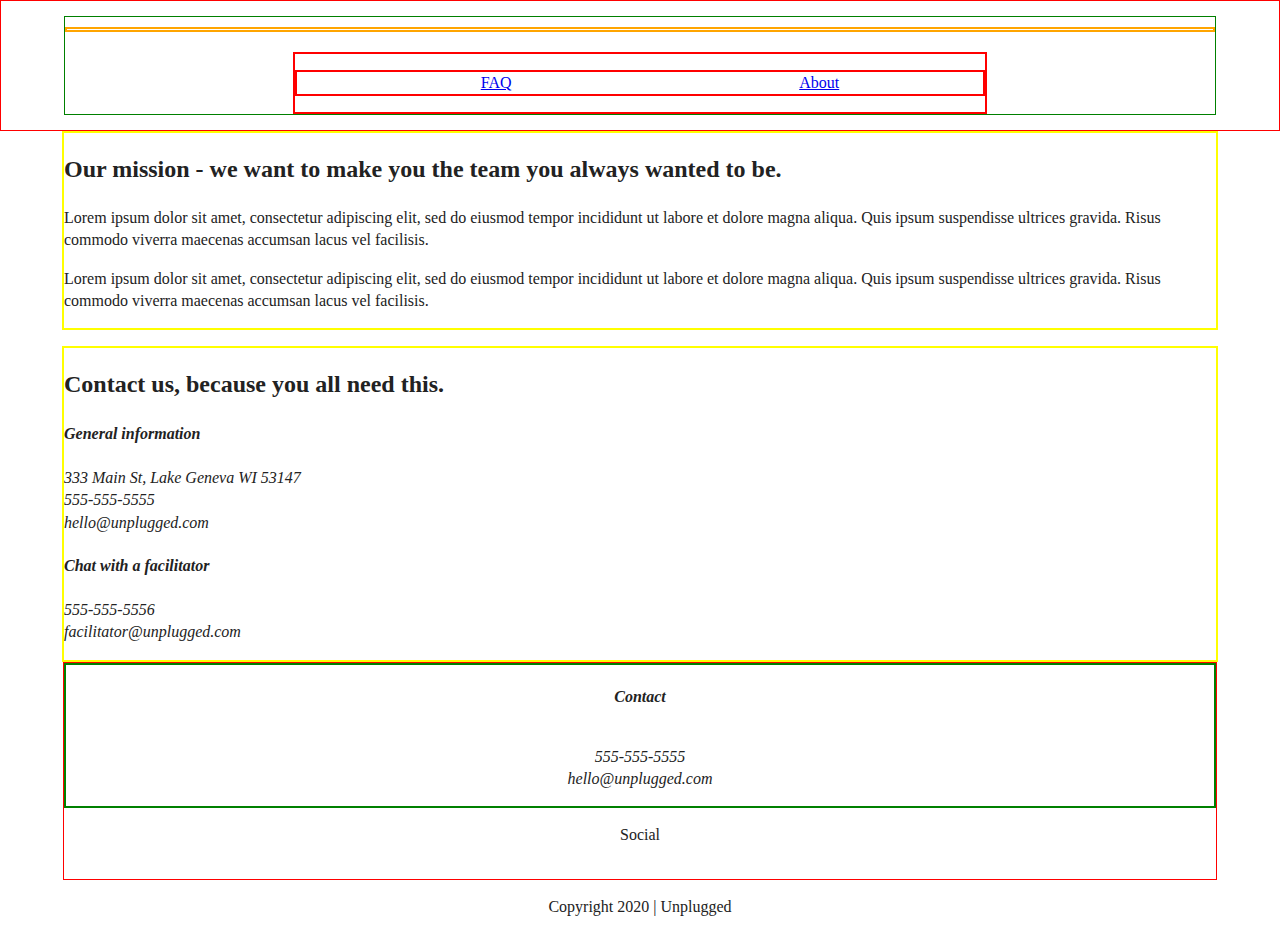
==== about/index.html @ 429433a6 "Changed CSS to reflect my way of working" ====
<!doctype html>
<html class="no-js" lang="">

<head>
  <meta charset="utf-8">
  <title> About Unplugged</title>
  <meta name="description" content="">
  <meta name="viewport" content="width=device-width, initial-scale=1">

  <meta property="og:title" content="">
  <meta property="og:type" content="">
  <meta property="og:url" content="">
  <meta property="og:image" content="">

  <link rel="manifest" href="../site.webmanifest">
  <link rel="apple-touch-icon" href="../icon.png">
  <!-- Place favicon.ico in the root directory -->

  <link rel="stylesheet" href="../css/normalize.css">
  <link rel="stylesheet" href="../css/main.css">

  <meta name="theme-color" content="#fafafa">
</head>

<body>

  <!-- Add your site or application content here -->
 
  <header>
    <div class="content-wrapper">
      <a href="#" src="" alt="unplugged logo"></a>
      <div class="header-divider">

      </div>
      <nav>
        <ul>
          <li><a href="../faq/index.html" target="_blank">FAQ</a></li>
          <li><a href="#" target="_blank">About</a></li>
        </ul>
      </nav>
    </div>
  </header>

  <main>

    <section class="mission">
      <div class="content-wrapper">
        <h2> Our mission - we want to make you the team you always wanted to be.</h2>
        <div class="mission-content">
          <p>Lorem ipsum dolor sit amet, consectetur adipiscing elit, sed do eiusmod tempor incididunt ut labore et
            dolore magna aliqua. Quis ipsum suspendisse ultrices gravida. Risus commodo viverra maecenas accumsan lacus
            vel facilisis.</p>
          <p>Lorem ipsum dolor sit amet, consectetur adipiscing elit, sed do eiusmod tempor incididunt ut labore et
            dolore magna aliqua. Quis ipsum suspendisse ultrices gravida. Risus commodo viverra maecenas accumsan lacus
            vel facilisis. </p>
        </div>
      </div> 
    </section>


    <section class="map">
      <figure>

      </figure>
    </section>


    <section class="contact-section">
      <div class="content-wrapper">
        <h2 >Contact us, because you all need this.</h2>
        <address class="contact-content">
          <div>
            <h4>General information</h4>
            <p> 333 Main St, Lake Geneva WI 53147<br>
              555-555-5555<br>
              hello@unplugged.com
            </p>
          </div>
          <div>
            <h4>Chat with a facilitator</h4>
            <p>555-555-5556<br>
            facilitator@unplugged.com</p>
          </div>
        </address>
      </div>
    </section>

  </main>

  <footer>
    <div class="content-wrapper">
      <div class="footer-content">
        <address class="contact">
          <h4> Contact </h4>
          <p> 555-555-5555<br> hello@unplugged.com</p>
        </address>
        
        <div class="social">
          <p> Social </p>
          <div class="social-icons">
            <p><a href="https://www.facebook.com" target="_blank"></a></p>
            <p><a href="https://www.twitter.com" target="_blank"></a></p>
            <p><a href="https://www.linkedin.com" target="_blank"></a></p>
          </div>
        </div>
      </div>
    </div>
    <div class="copyright">
      <p> Copyright 2020 | Unplugged</p>
    </div>
  </footer>
  
  <script src="../js/vendor/modernizr-3.11.2.min.js"></script>
  <script src="../js/plugins.js"></script>
  <script src="../js/main.js"></script>

  <!-- Google Analytics: change UA-XXXXX-Y to be your site's ID. -->
  <script>
    window.ga = function () { ga.q.push(arguments) }; ga.q = []; ga.l = +new Date;
    ga('create', 'UA-XXXXX-Y', 'auto'); ga('set', 'anonymizeIp', true); ga('set', 'transport', 'beacon'); ga('send', 'pageview')
  </script>
  <script src="https://www.google-analytics.com/analytics.js" async></script>
</body>

</html>
---- css/main.css ----
/*! HTML5 Boilerplate v8.0.0 | MIT License | https://html5boilerplate.com/ */

/* main.css 2.1.0 | MIT License | https://github.com/h5bp/main.css#readme */
/*
 * What follows is the result of much research on cross-browser styling.
 * Credit left inline and big thanks to Nicolas Gallagher, Jonathan Neal,
 * Kroc Camen, and the H5BP dev community and team.
 */

/* ==========================================================================
   Base styles: opinionated defaults
   ========================================================================== */

html {
  color: #222;
  font-size: 1em;
  line-height: 1.4;
}

/*
 * Remove text-shadow in selection highlight:
 * https://twitter.com/miketaylr/status/12228805301
 *
 * Vendor-prefixed and regular ::selection selectors cannot be combined:
 * https://stackoverflow.com/a/16982510/7133471
 *
 * Customize the background color to match your design.
 */

::-moz-selection {
  background: #b3d4fc;
  text-shadow: none;
}

::selection {
  background: #b3d4fc;
  text-shadow: none;
}

/*
 * A better looking default horizontal rule
 */

hr {
  display: block;
  height: 1px;
  border: 0;
  border-top: 1px solid #ccc;
  margin: 1em 0;
  padding: 0;
}

/*
 * Remove the gap between audio, canvas, iframes,
 * images, videos and the bottom of their containers:
 * https://github.com/h5bp/html5-boilerplate/issues/440
 */

audio,
canvas,
iframe,
img,
svg,
video {
  vertical-align: middle;
}

/*
 * Remove default fieldset styles.
 */

fieldset {
  border: 0;
  margin: 0;
  padding: 0;
}

/*
 * Allow only vertical resizing of textareas.
 */

textarea {
  resize: vertical;
}

/* ==========================================================================
   Author's custom styles
   ========================================================================== */
.content-wrapper{
  width: 90%;
  border: yellow solid 2px;
}

/** header **/
header {
  display: flex;
  justify-content: center;
  align-items: center;
  border: red solid 1px;
  flex-flow: row wrap;
  padding: 15px 0;
}

header .content-wrapper {
  display: flex;
  justify-content: center;
  align-items: center;
  flex-flow: row wrap;
  border: green solid 1px;
}

header nav{
  display: flex;
  justify-content: space-around;
  align-items: center;
  flex-flow: row wrap;
  width: 60%;
  border: red solid 2px;
}

header nav ul{
  display: flex;
  list-style: none;
  justify-content: space-around;
  border: red solid 2px;
  width: 100%;
}

.header-divider{
  width:100%;
  height: 1px;
  margin: 10px 0 20px 0;
  border: orange solid 2px;
}

/** hero area **/

.hero-area{
  display: flex;
  flex-flow:row wrap;
  justify-content: center;
}

/**aside**/

aside{
  display: flex;
  justify-content: center;
  flex-flow: row wrap;
}

/** Features **/

.features{
  display: flex;
  justify-content: center;
  flex-flow: row wrap;
}

.features .features-items{
  display: flex;
  justify-content: center;
  align-items: center;
  flex-flow: row wrap;
}

.features article{
  width: 63%;;
}

.reviews{
  display: flex;
  justify-content: center;
  flex-flow: row wrap;
}

.reviews h3{
  width: 53%;
  margin:20px 0;
  border: red solid 2px;
}

/*================ABOUT PAGE ================*/

/**** Mission style ****/

.mission{
  display: flex;
  align-items: center;
  justify-content: center;
  flex-flow: row wrap;
}

/**** Contact style*****/
.contact-section{
  display: flex;
  justify-content: center;
  align-items: center;
  flex-flow: row wrap;
}

/*================FAQ PAGE====================*/

.faq{
  display:flex;
  align-items: center;
  justify-content: center;
  flex-flow: row wrap;
}

.faq-content{
  display: flex;
  align-items: center;
  justify-content: flex-start;
  flex-flow: row wrap;
}

/***Footer Style****/

footer{
  display: flex;
  justify-content: center;
  align-items: center;
  flex-direction: column;
}

footer .content-wrapper{
 
  border: red solid 1px;
}

.footer-content .contact{
  border: green solid 2px;
  display:flex;
  justify-content: center;
  align-items: center;
  flex-flow: column wrap;
}

.contact p{
  text-align: center;
}

.footer-content .social{
  display: flex;
  justify-content: center;
  align-items: center;
  flex-flow: column wrap;
}


/* ==========================================================================
   Helper classes
   ========================================================================== */

/*
 * Hide visually and from screen readers
 */

.hidden,
[hidden] {
  display: none !important;
}

/*
 * Hide only visually, but have it available for screen readers:
 * https://snook.ca/archives/html_and_css/hiding-content-for-accessibility
 *
 * 1. For long content, line feeds are not interpreted as spaces and small width
 *    causes content to wrap 1 word per line:
 *    https://medium.com/@jessebeach/beware-smushed-off-screen-accessible-text-5952a4c2cbfe
 */

.sr-only {
  border: 0;
  clip: rect(0, 0, 0, 0);
  height: 1px;
  margin: -1px;
  overflow: hidden;
  padding: 0;
  position: absolute;
  white-space: nowrap;
  width: 1px;
  /* 1 */
}

/*
 * Extends the .sr-only class to allow the element
 * to be focusable when navigated to via the keyboard:
 * https://www.drupal.org/node/897638
 */

.sr-only.focusable:active,
.sr-only.focusable:focus {
  clip: auto;
  height: auto;
  margin: 0;
  overflow: visible;
  position: static;
  white-space: inherit;
  width: auto;
}

/*
 * Hide visually and from screen readers, but maintain layout
 */

.invisible {
  visibility: hidden;
}

/*
 * Clearfix: contain floats
 *
 * For modern browsers
 * 1. The space content is one way to avoid an Opera bug when the
 *    `contenteditable` attribute is included anywhere else in the document.
 *    Otherwise it causes space to appear at the top and bottom of elements
 *    that receive the `clearfix` class.
 * 2. The use of `table` rather than `block` is only necessary if using
 *    `:before` to contain the top-margins of child elements.
 */

.clearfix::before,
.clearfix::after {
  content: " ";
  display: table;
}

.clearfix::after {
  clear: both;
}

/* ==========================================================================
   EXAMPLE Media Queries for Responsive Design.
   These examples override the primary ('mobile first') styles.
   Modify as content requires.
   ========================================================================== */

@media only screen and (min-width: 768px) {
/* Tablet styles here */

}
@media only screen and (min-width: 1200px) {
/* Desktop styles here */

}

}











/* ==========================================================================
   Print styles.
   Inlined to avoid the additional HTTP request:
   https://www.phpied.com/delay-loading-your-print-css/
   ========================================================================== */

@media print {
  *,
  *::before,
  *::after {
    background: #fff !important;
    color: #000 !important;
    /* Black prints faster */
    box-shadow: none !important;
    text-shadow: none !important;
  }

  a,
  a:visited {
    text-decoration: underline;
  }

  a[href]::after {
    content: " (" attr(href) ")";
  }

  abbr[title]::after {
    content: " (" attr(title) ")";
  }

  /*
   * Don't show links that are fragment identifiers,
   * or use the `javascript:` pseudo protocol
   */
  a[href^="#"]::after,
  a[href^="javascript:"]::after {
    content: "";
  }

  pre {
    white-space: pre-wrap !important;
  }

  pre,
  blockquote {
    border: 1px solid #999;
    page-break-inside: avoid;
  }

  /*
   * Printing Tables:
   * https://web.archive.org/web/20180815150934/http://css-discuss.incutio.com/wiki/Printing_Tables
   */
  thead {
    display: table-header-group;
  }

  tr,
  img {
    page-break-inside: avoid;
  }

  p,
  h2,
  h3 {
    orphans: 3;
    widows: 3;
  }

  h2,
  h3 {
    page-break-after: avoid;
  }
}
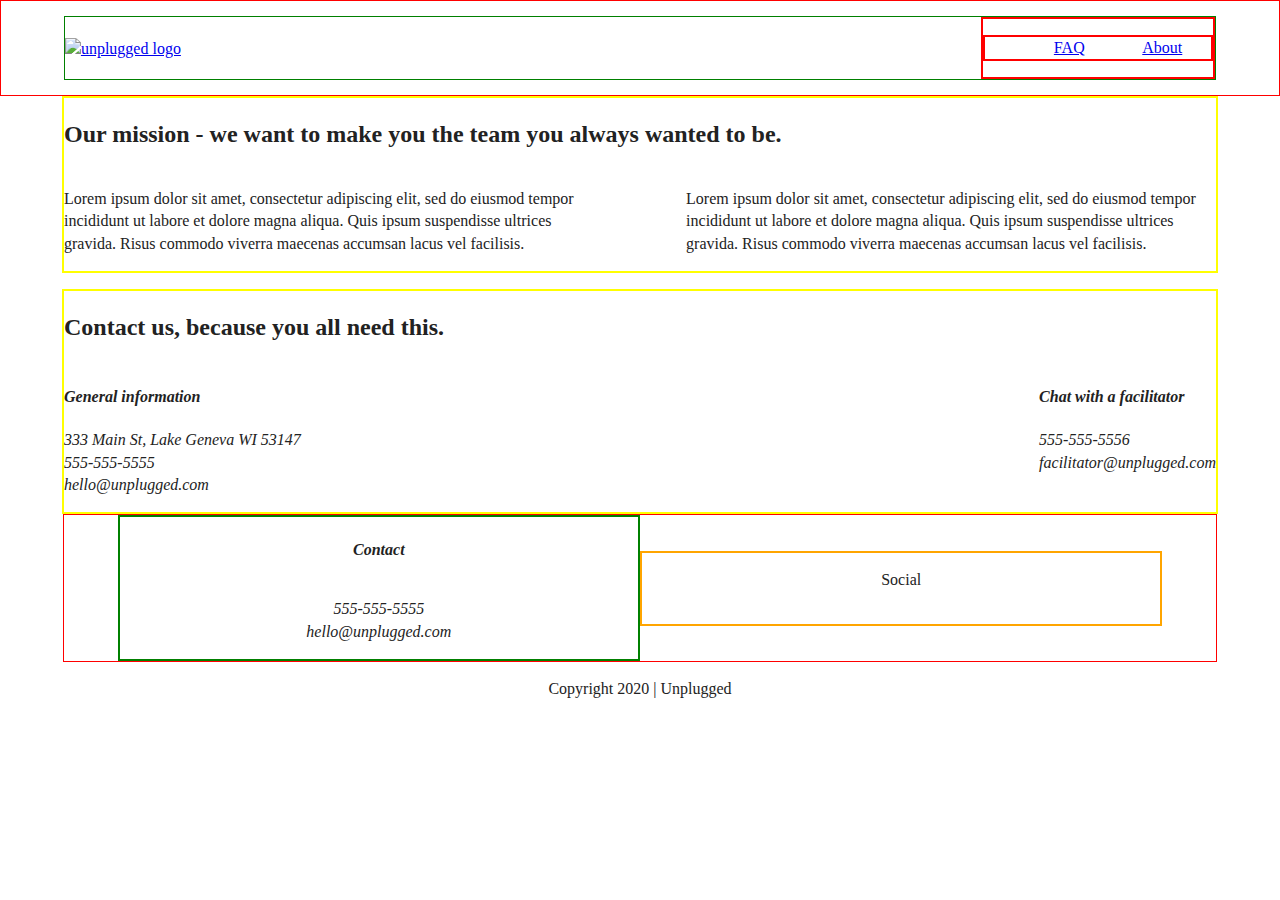
==== commit 034264d0: "mobile and tablet styling updated" ====
--- a/about/index.html
+++ b/about/index.html
@@ -28,7 +28,7 @@
  
   <header>
     <div class="content-wrapper">
-      <a href="#" src="" alt="unplugged logo"></a>
+      <a href="#"><img src="" alt="unplugged logo"></a>
       <div class="header-divider">
 
       </div>
--- a/css/main.css
+++ b/css/main.css
@@ -154,6 +154,7 @@
 .features{
   display: flex;
   justify-content: center;
+  align-items: center;
   flex-flow: row wrap;
 }
 
@@ -165,7 +166,8 @@
 }
 
 .features article{
-  width: 63%;;
+  text-align: center;
+  width: 63%;
 }
 
 .reviews{
@@ -340,19 +342,177 @@
 @media only screen and (min-width: 768px) {
 /* Tablet styles here */
 
-}
+
+/*==========================HOMEPAGE ======================*/
+/** header style*/
+
+header .content-wrapper{
+  width: 90%;
+  justify-content: space-between;
+  
+}
+
+header nav{
+  width:20%;
+  
+}
+.header-divider{
+  display: none;
+}
+
+/*** Aside section***/
+
+aside{
+  display: flex;
+  justify-content: center;
+  align-items: center;
+  flex-flow: column wrap;
+}
+
+aside .content-wrapper{
+  display: flex;
+  justify-content: space-between;
+
+}
+
+aside .form-description{
+  width: 36%;
+}
+
+aside .form{
+  display: flex;
+ 
+  flex-flow: column wrap;
+  width: 40%;
+}
+
+
+/*** Features section ***/
+
+.features article {
+  display: flex;
+  justify-content: center;
+  align-items: center;
+  flex-flow: column wrap;
+  flex-basis: 50%;
+}
+
+.features .features-item-description {
+  width: 50%;
+}
+
+
+/*** Reviews section ***/
+
+.reviews article {
+  display: flex;
+  justify-content: space-between;
+}
+
+.reviews article div {
+  width: 49%;
+}
+
+
+/***footer section ***/
+
+.footer-content{
+  display: flex;
+  justify-content: center;
+  align-items: center;
+  flex-flow: row wrap;
+}
+
+footer .contact{
+  width:45%;
+  
+}
+
+footer .social{
+  width: 45%;
+  border: orange solid 2px
+}
+
+
+/*=====================About page===================***/
+
+/** Mission style ***/
+
+.mission-content{
+  display: flex;
+  justify-content: space-between;
+  align-items: flex-start;
+  flex-flow: row wrap;
+}
+
+.mission-content p{
+  width: 46%;
+}
+
+/**** Contact style ***/
+
+.contact-content{
+  display: flex;
+  justify-content: space-between;
+  align-items: flex-start;
+  flex-flow: row wrap;
+}
+
+
+/**===================== FAQ PAGE ================ **/
+
+.faq .content-wrapper {
+  display: flex;
+  justify-content: space-between;
+  align-items: center;
+  flex-flow: row wrap;
+}
+
+.faq-content{
+  flex-basis: 40%;
+}
+
+.faq .content-wrapper h2{
+  width: 100%;
+}
+  
+}
+
 @media only screen and (min-width: 1200px) {
 /* Desktop styles here */
 
-}
-
-}
-
-
-
-
-
-
+/*============homepage styles==================*/
+
+/*** hero-area **/
+.hero-area .content-wrapper h1{
+width: 60%;
+
+}
+
+/* aside area */
+
+aside .content-wrapper{
+  justify-content: space-around;
+}
+
+/* features */
+.features .content-wrapper .h2{
+  width:72%;
+}
+
+.features article {
+  display: flex;
+  justify-content: center;
+  align-items: center;
+  flex-flow: column wrap;
+  flex-basis: 30%;
+}
+
+.features .features-item-description {
+  
+}
+
+}
 
 
 
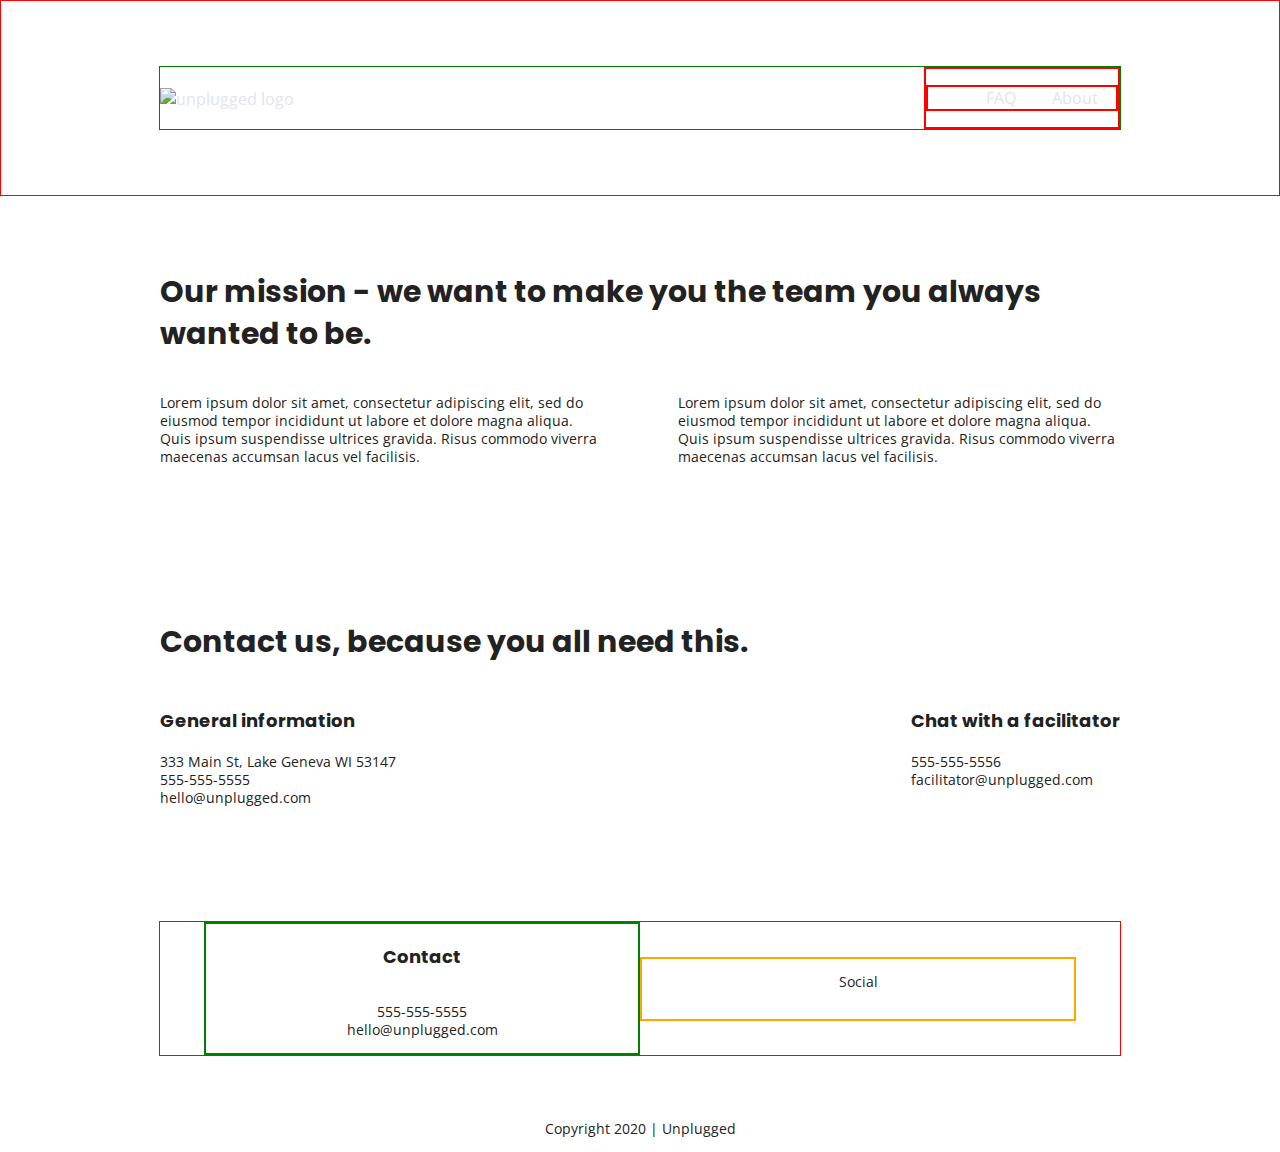
==== commit ff61a2b6: "Font styling and font-size" ====
--- a/about/index.html
+++ b/about/index.html
@@ -6,7 +6,7 @@
   <title> About Unplugged</title>
   <meta name="description" content="">
   <meta name="viewport" content="width=device-width, initial-scale=1">
-
+  
   <meta property="og:title" content="">
   <meta property="og:type" content="">
   <meta property="og:url" content="">
@@ -16,6 +16,7 @@
   <link rel="apple-touch-icon" href="../icon.png">
   <!-- Place favicon.ico in the root directory -->
 
+  <link href="https://fonts.googleapis.com/css?family=Open+Sans:400,700|Poppins:500,700" rel="stylesheet">
   <link rel="stylesheet" href="../css/normalize.css">
   <link rel="stylesheet" href="../css/main.css">
 
--- a/css/main.css
+++ b/css/main.css
@@ -86,9 +86,70 @@
 /* ==========================================================================
    Author's custom styles
    ========================================================================== */
-.content-wrapper{
-  width: 90%;
-  border: yellow solid 2px;
+   */
+   /* General Styles */
+    
+   html {
+     font-size:16px;
+    }
+    
+   body {
+    font-size: 1em;
+    font-family: 'Open Sans', sans-serif;
+    text-align: left;
+   }
+    
+   ul, 
+   ol {
+    list-style-type: none;
+   }
+    
+   a {
+     color: #e2e3ed;
+     text-decoration: none;
+     
+   }
+    
+   h2 {
+    font-family: 'Poppins', sans-serif;
+    font-size: 1.875em;
+   }
+    
+   h3, 
+   h4 {
+    font-family: 'Poppins', sans-serif;
+    font-size: 1.125em;
+    margin: 20px 0;
+   }
+    
+   p {
+    font-size: .875em;
+    line-height: 1.285;
+   }
+    
+   img {
+    
+   }
+    
+   figure {
+    
+   }
+    
+   address {
+    font-style: normal;
+
+   }
+   
+    
+   .content-wrapper {
+    
+   }
+
+
+   .content-wrapper{
+    width: 90%;
+    margin: 50px 0;
+ 
 }
 
 /** header **/
@@ -147,7 +208,10 @@
   display: flex;
   justify-content: center;
   flex-flow: row wrap;
-}
+  align-items: center;
+}
+
+
 
 /** Features **/
 
@@ -341,8 +405,16 @@
 
 @media only screen and (min-width: 768px) {
 /* Tablet styles here */
-
-
+  /* General styles */
+  .content-wrapper {
+    max-width: 640px;
+    margin: 50px 100px;
+  }
+
+
+.content-wrapper{
+  width:
+}
 /*==========================HOMEPAGE ======================*/
 /** header style*/
 
@@ -362,29 +434,21 @@
 
 /*** Aside section***/
 
-aside{
-  display: flex;
-  justify-content: center;
-  align-items: center;
-  flex-flow: column wrap;
-}
-
-aside .content-wrapper{
-  display: flex;
-  justify-content: space-between;
-
-}
-
-aside .form-description{
-  width: 36%;
-}
-
-aside .form{
-  display: flex;
- 
-  flex-flow: column wrap;
-  width: 40%;
-}
+
+  /* Aside */
+  aside .content-wrapper {
+    
+    display: flex;
+    justify-content: space-between;
+    flex-flow: row wrap;
+  }
+
+  aside .content-wrapper .form-description,
+  aside .content-wrapper .form {
+    width: 40%;
+    margin: 0;
+  }
+
 
 
 /*** Features section ***/
@@ -451,11 +515,15 @@
 
 /**** Contact style ***/
 
+.contact-section .content-wrapper h2{
+  width: 80%;
+}
 .contact-content{
   display: flex;
   justify-content: space-between;
   align-items: flex-start;
-  flex-flow: row wrap;
+  
+  
 }
 
 
@@ -483,6 +551,14 @@
 
 /*============homepage styles==================*/
 
+.content-wrapper {
+  max-width: 960px;
+  margin: 50px 0;
+}
+
+header .content-wrapper{
+  flex-basis: 80%;;
+}
 /*** hero-area **/
 .hero-area .content-wrapper h1{
 width: 60%;
@@ -495,6 +571,10 @@
   justify-content: space-around;
 }
 
+aside .content-wrapper .form-description, aside .content-wrapper .form{
+  width: 30%;
+}
+
 /* features */
 .features .content-wrapper .h2{
   width:72%;
@@ -508,16 +588,19 @@
   flex-basis: 30%;
 }
 
-.features .features-item-description {
-  
-}
-
-}
-
-
-
-
-
+  /* Reviews */
+  .reviews article div {
+    width: 42%;
+  }
+
+/*==============about page ===================*/
+.mission h2,
+  .contact-section .content-wrapper h2 {
+      width: 95%;
+  }
+
+
+}
 /* ==========================================================================
    Print styles.
    Inlined to avoid the additional HTTP request:
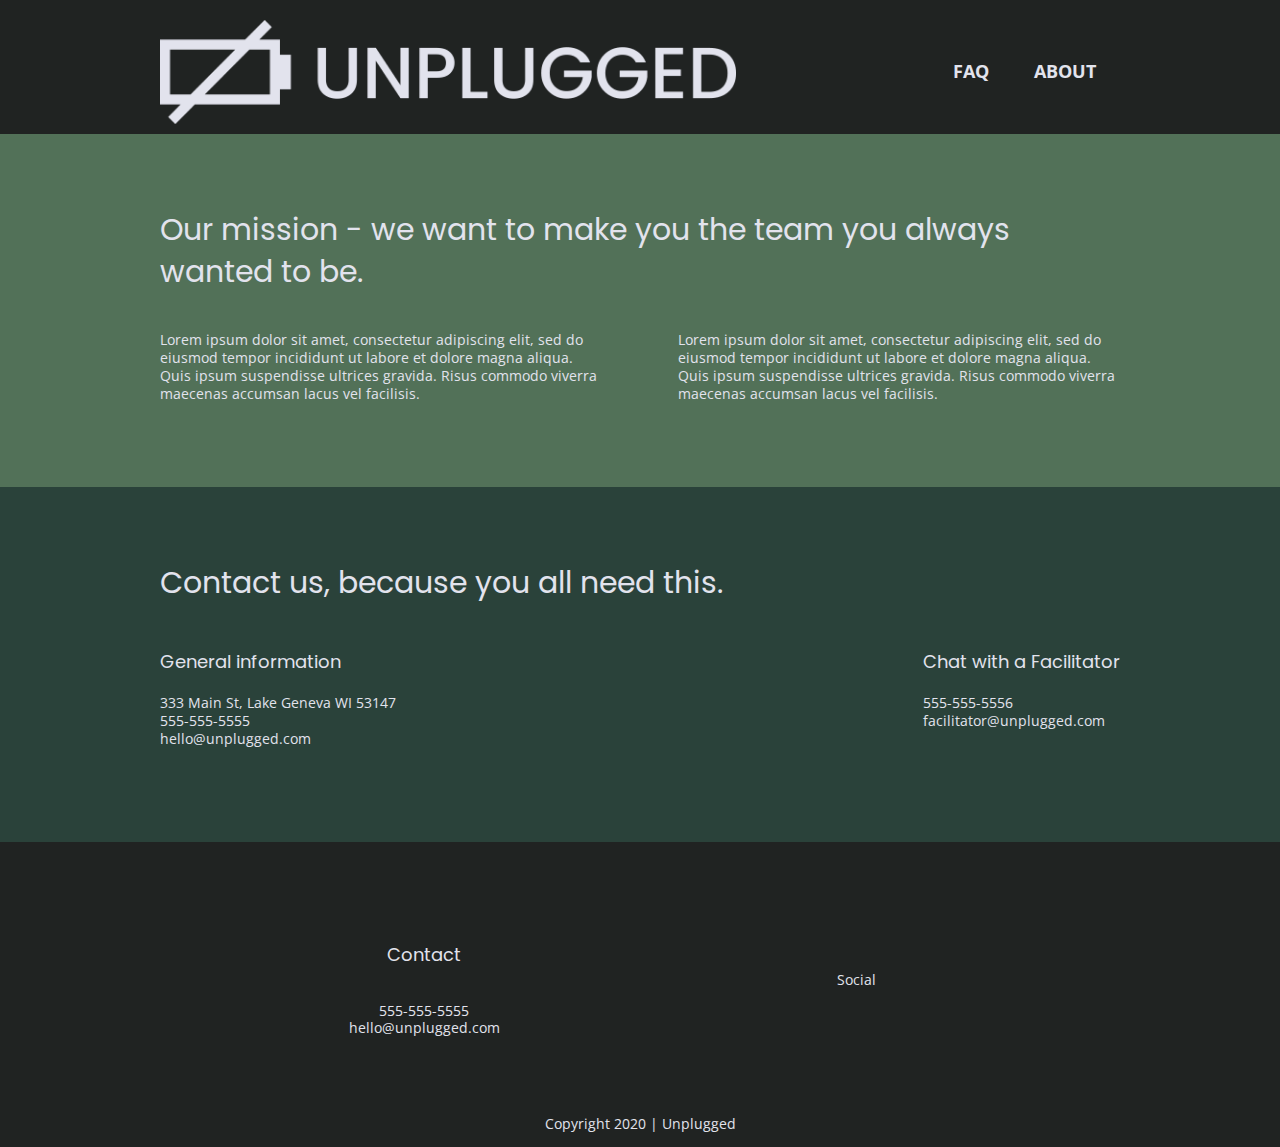
==== commit c32b6605: "Added images and padding to sections" ====
--- a/about/index.html
+++ b/about/index.html
@@ -29,7 +29,10 @@
  
   <header>
     <div class="content-wrapper">
-      <a href="#"><img src="" alt="unplugged logo"></a>
+      <figure>
+        <a href="#"> <img src="../img/unpluggedlogo.png" alt="unplugged logo"/></a> <!--flex item -->
+      </figure>
+      
       <div class="header-divider">
 
       </div>
@@ -78,7 +81,7 @@
             </p>
           </div>
           <div>
-            <h4>Chat with a facilitator</h4>
+            <h4>Chat with a Facilitator</h4>
             <p>555-555-5556<br>
             facilitator@unplugged.com</p>
           </div>
--- a/css/main.css
+++ b/css/main.css
@@ -97,6 +97,8 @@
     font-size: 1em;
     font-family: 'Open Sans', sans-serif;
     text-align: left;
+    color: #e2e3ed;
+    
    }
     
    ul, 
@@ -109,17 +111,26 @@
      text-decoration: none;
      
    }
+
+   h1{
+    font-size: 2.25em;
+    font-family: 'poppins', sans-serif;
+    font-weight: normal;
+   }
     
    h2 {
     font-family: 'Poppins', sans-serif;
     font-size: 1.875em;
+    font-weight: normal;
    }
     
    h3, 
-   h4 {
+   h4,
+   h5 {
     font-family: 'Poppins', sans-serif;
     font-size: 1.125em;
     margin: 20px 0;
+    font-weight: normal;
    }
     
    p {
@@ -127,13 +138,13 @@
     line-height: 1.285;
    }
     
-   img {
-    
-   }
-    
-   figure {
-    
-   }
+   img { 
+    width: 100%;
+  }
+   
+  figure {
+    margin: 0;
+  }
     
    address {
     font-style: normal;
@@ -148,18 +159,20 @@
 
    .content-wrapper{
     width: 90%;
-    margin: 50px 0;
  
 }
+
+
 
 /** header **/
 header {
   display: flex;
   justify-content: center;
   align-items: center;
-  border: red solid 1px;
-  flex-flow: row wrap;
-  padding: 15px 0;
+  flex-flow: row wrap;
+  padding: 10px 0 0 0;
+  background-color: #202322;
+ 
 }
 
 header .content-wrapper {
@@ -167,7 +180,14 @@
   justify-content: center;
   align-items: center;
   flex-flow: row wrap;
-  border: green solid 1px;
+  margin: 10px 0
+}
+header figure {
+  width: 60%;
+  display: flex;
+  justify-content: center;
+  align-items: center;
+  flex-flow: row wrap;
 }
 
 header nav{
@@ -176,30 +196,47 @@
   align-items: center;
   flex-flow: row wrap;
   width: 60%;
-  border: red solid 2px;
 }
 
 header nav ul{
   display: flex;
   list-style: none;
   justify-content: space-around;
-  border: red solid 2px;
   width: 100%;
+  padding: 0px;
+  margin: 2px;
+}
+
+header nav ul li{
+  text-transform: uppercase;
+  font-weight: bold;
+  font-size: 1.125em;
+  
 }
 
 .header-divider{
   width:100%;
   height: 1px;
-  margin: 10px 0 20px 0;
-  border: orange solid 2px;
-}
-
+  margin: 10px 0 10px 0;
+  border-top: #3a3a3a solid 1px;
+  
+}
 /** hero area **/
+.hero-area .content-wrapper h1{
+  font-size: 2.25em;
+  color: #e2e3ed;
+  font-family: 'poppins', sans-serif;
+  font-weight: normal;
+  margin: 0;
+}
 
 .hero-area{
   display: flex;
   flex-flow:row wrap;
   justify-content: center;
+  background: url('../img/background.jpg') center no-repeat #333;
+  background-size: cover;
+  min-height: 500px;
 }
 
 /**aside**/
@@ -209,9 +246,35 @@
   justify-content: center;
   flex-flow: row wrap;
   align-items: center;
-}
-
-
+  background-color: #527158;
+}
+
+aside .form {
+  margin-top: 30px;
+  margin-bottom: 50px;
+}
+ 
+input[type=text] {
+  box-sizing: border-box;
+  width: 100%;
+  color: #2a423a;
+  font-style: italic;
+  padding: 1em;
+}
+ 
+input[type=button] {
+  width: 100%;
+  padding: 20px 0;
+  margin-top: 20px;
+  background-color: #2a423a;
+  font-family: 'Poppins', Helvetica, Arial, sans-serif;
+  font-weight: 500;
+  font-size: 1.125em;
+  color: #e2e3ed;
+  border: none;
+  text-align: center;
+  text-transform: uppercase;
+}
 
 /** Features **/
 
@@ -220,8 +283,13 @@
   justify-content: center;
   align-items: center;
   flex-flow: row wrap;
-}
-
+  background: url('../img/rawpixel.jpg') center no-repeat #333;
+  background-size: cover;
+}
+
+.features h2{
+  margin-bottom: 60px;
+}
 .features .features-items{
   display: flex;
   justify-content: center;
@@ -232,18 +300,31 @@
 .features article{
   text-align: center;
   width: 63%;
-}
+  margin: 30px 0;
+}
+
+.features p {
+  text-align: center;
+  margin: 0;
+}
+
+/* Reviews section */
 
 .reviews{
   display: flex;
   justify-content: center;
   flex-flow: row wrap;
+  background-color: #527158;
+}
+
+.reviews h2 {
+  margin-bottom: 40px;
+  line-height: 1;
 }
 
 .reviews h3{
   width: 53%;
   margin:20px 0;
-  border: red solid 2px;
 }
 
 /*================ABOUT PAGE ================*/
@@ -255,6 +336,8 @@
   align-items: center;
   justify-content: center;
   flex-flow: row wrap;
+  background-color: #527158;
+  padding-bottom: 20px;
 }
 
 /**** Contact style*****/
@@ -263,6 +346,8 @@
   justify-content: center;
   align-items: center;
   flex-flow: row wrap;
+  background-color: #2a423a;
+  padding-bottom: 30px;
 }
 
 /*================FAQ PAGE====================*/
@@ -272,6 +357,8 @@
   align-items: center;
   justify-content: center;
   flex-flow: row wrap;
+  background-color: #527158;
+  padding-bottom: 30px;
 }
 
 .faq-content{
@@ -281,6 +368,11 @@
   flex-flow: row wrap;
 }
 
+.faq h2{
+
+
+}
+
 /***Footer Style****/
 
 footer{
@@ -288,15 +380,15 @@
   justify-content: center;
   align-items: center;
   flex-direction: column;
+  background-color: #202322;
+  padding-top: 30px;
 }
 
 footer .content-wrapper{
  
-  border: red solid 1px;
 }
 
 .footer-content .contact{
-  border: green solid 2px;
   display:flex;
   justify-content: center;
   align-items: center;
@@ -313,6 +405,7 @@
   align-items: center;
   flex-flow: column wrap;
 }
+
 
 
 /* ==========================================================================
@@ -494,7 +587,6 @@
 
 footer .social{
   width: 45%;
-  border: orange solid 2px
 }
 
 
@@ -522,8 +614,6 @@
   display: flex;
   justify-content: space-between;
   align-items: flex-start;
-  
-  
 }
 
 
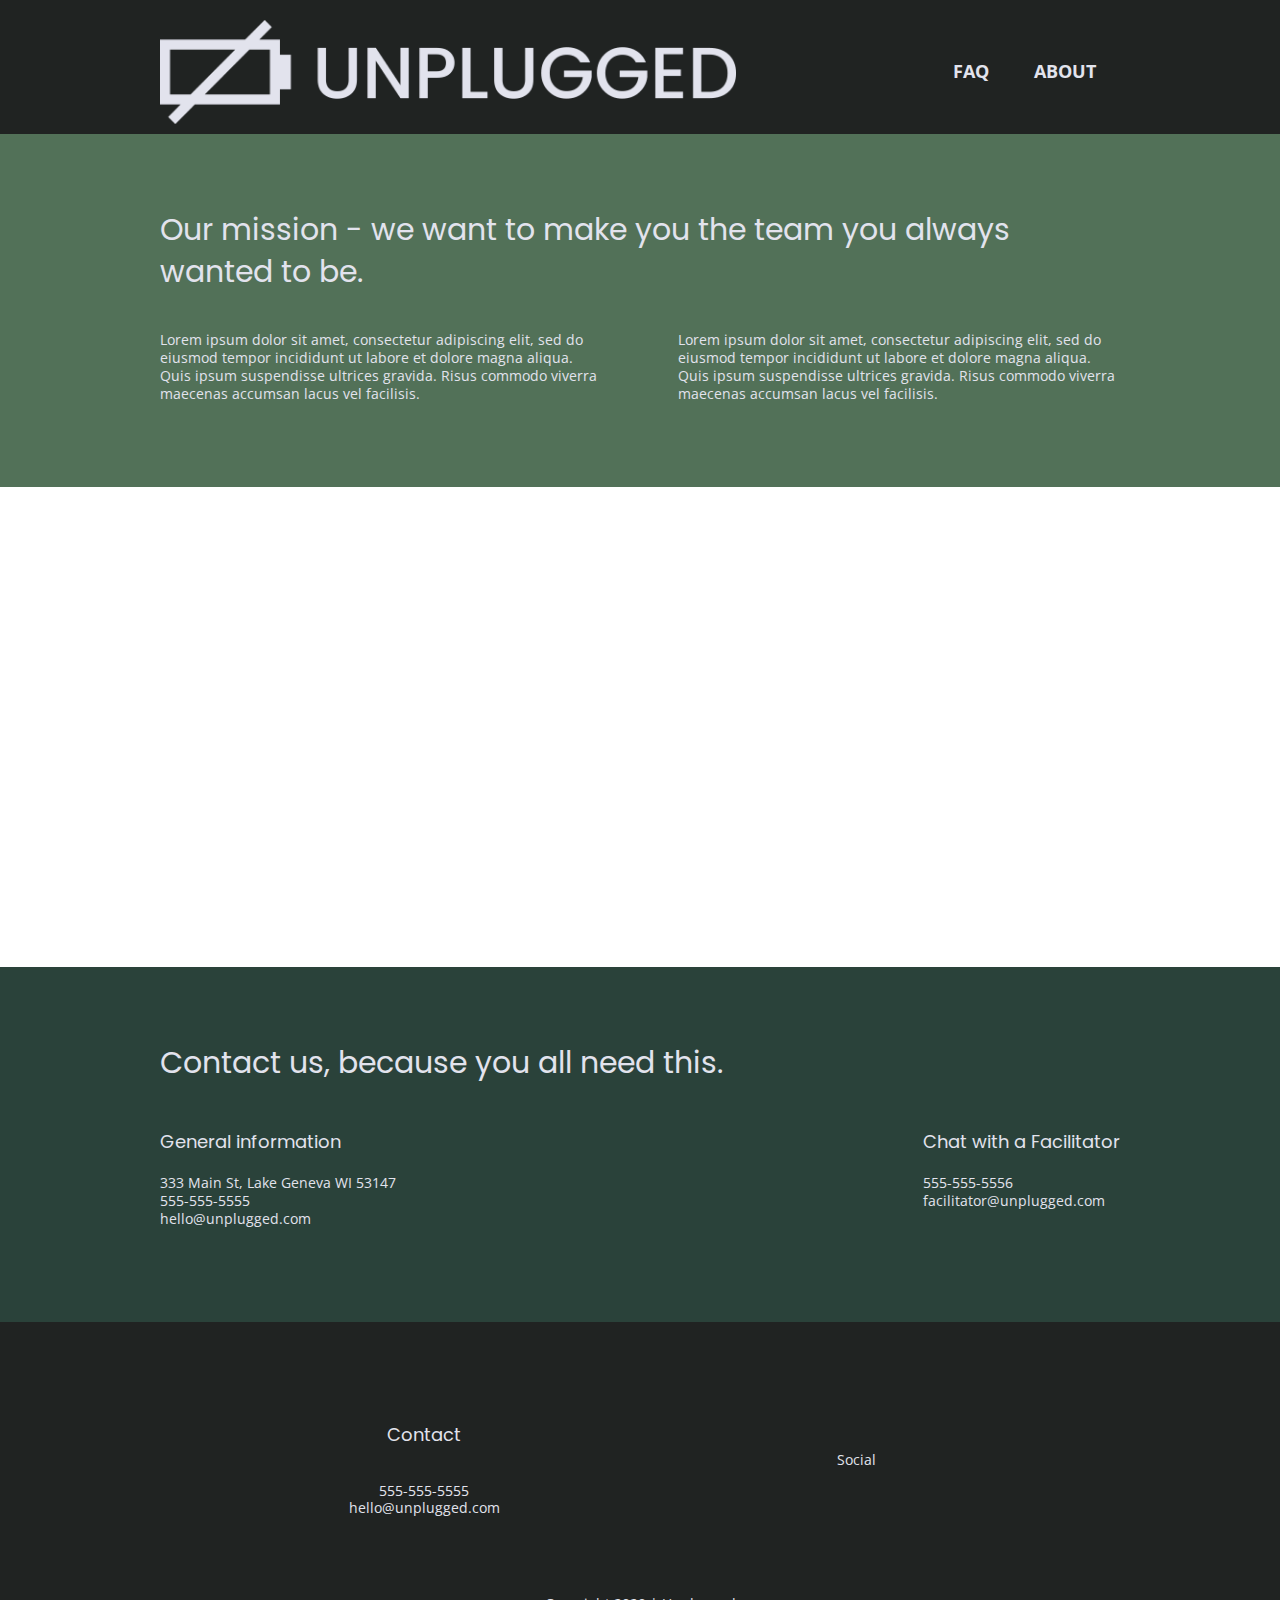
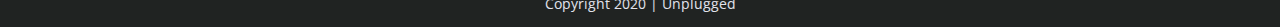
==== commit c0212e74: "Added iframe and made responsive" ====
--- a/about/index.html
+++ b/about/index.html
@@ -64,7 +64,7 @@
 
     <section class="map">
       <figure>
-
+        <iframe src="https://www.google.com/maps/embed?pb=!1m18!1m12!1m3!1d10044.661016029808!2d-4.542564564708192!3d50.99461832823462!2m3!1f0!2f0!3f0!3m2!1i1024!2i768!4f13.1!3m3!1m2!1s0x486c0bf636b303b1%3A0x927878b6a18b26b7!2sHartland%20Quay%2C%20Bideford%20EX39%206DB!5e0!3m2!1sen!2suk!4v1593701205236!5m2!1sen!2suk" width="600" height="450" frameborder="0" style="border:0;" allowfullscreen="" aria-hidden="false" tabindex="0"></iframe>
       </figure>
     </section>
 
--- a/css/main.css
+++ b/css/main.css
@@ -350,6 +350,21 @@
   padding-bottom: 30px;
 }
 
+.map figure {
+  width: 100%;
+  height: 0; 
+  padding-bottom: 125%; 
+  overflow: hidden;
+  position: relative;
+}
+
+.map iframe {
+  width: 100%;
+  height: 100%;
+  position: absolute; 
+  top: 0; 
+  left: 0; 
+}
 /*================FAQ PAGE====================*/
 
 .faq{
@@ -605,6 +620,9 @@
   width: 46%;
 }
 
+.map figure {
+  padding-bottom: 45.5%;
+}
 /**** Contact style ***/
 
 .contact-section .content-wrapper h2{
@@ -687,6 +705,10 @@
 .mission h2,
   .contact-section .content-wrapper h2 {
       width: 95%;
+  }
+  
+  .map figure {
+    padding-bottom: 37.5%;
   }
 
 
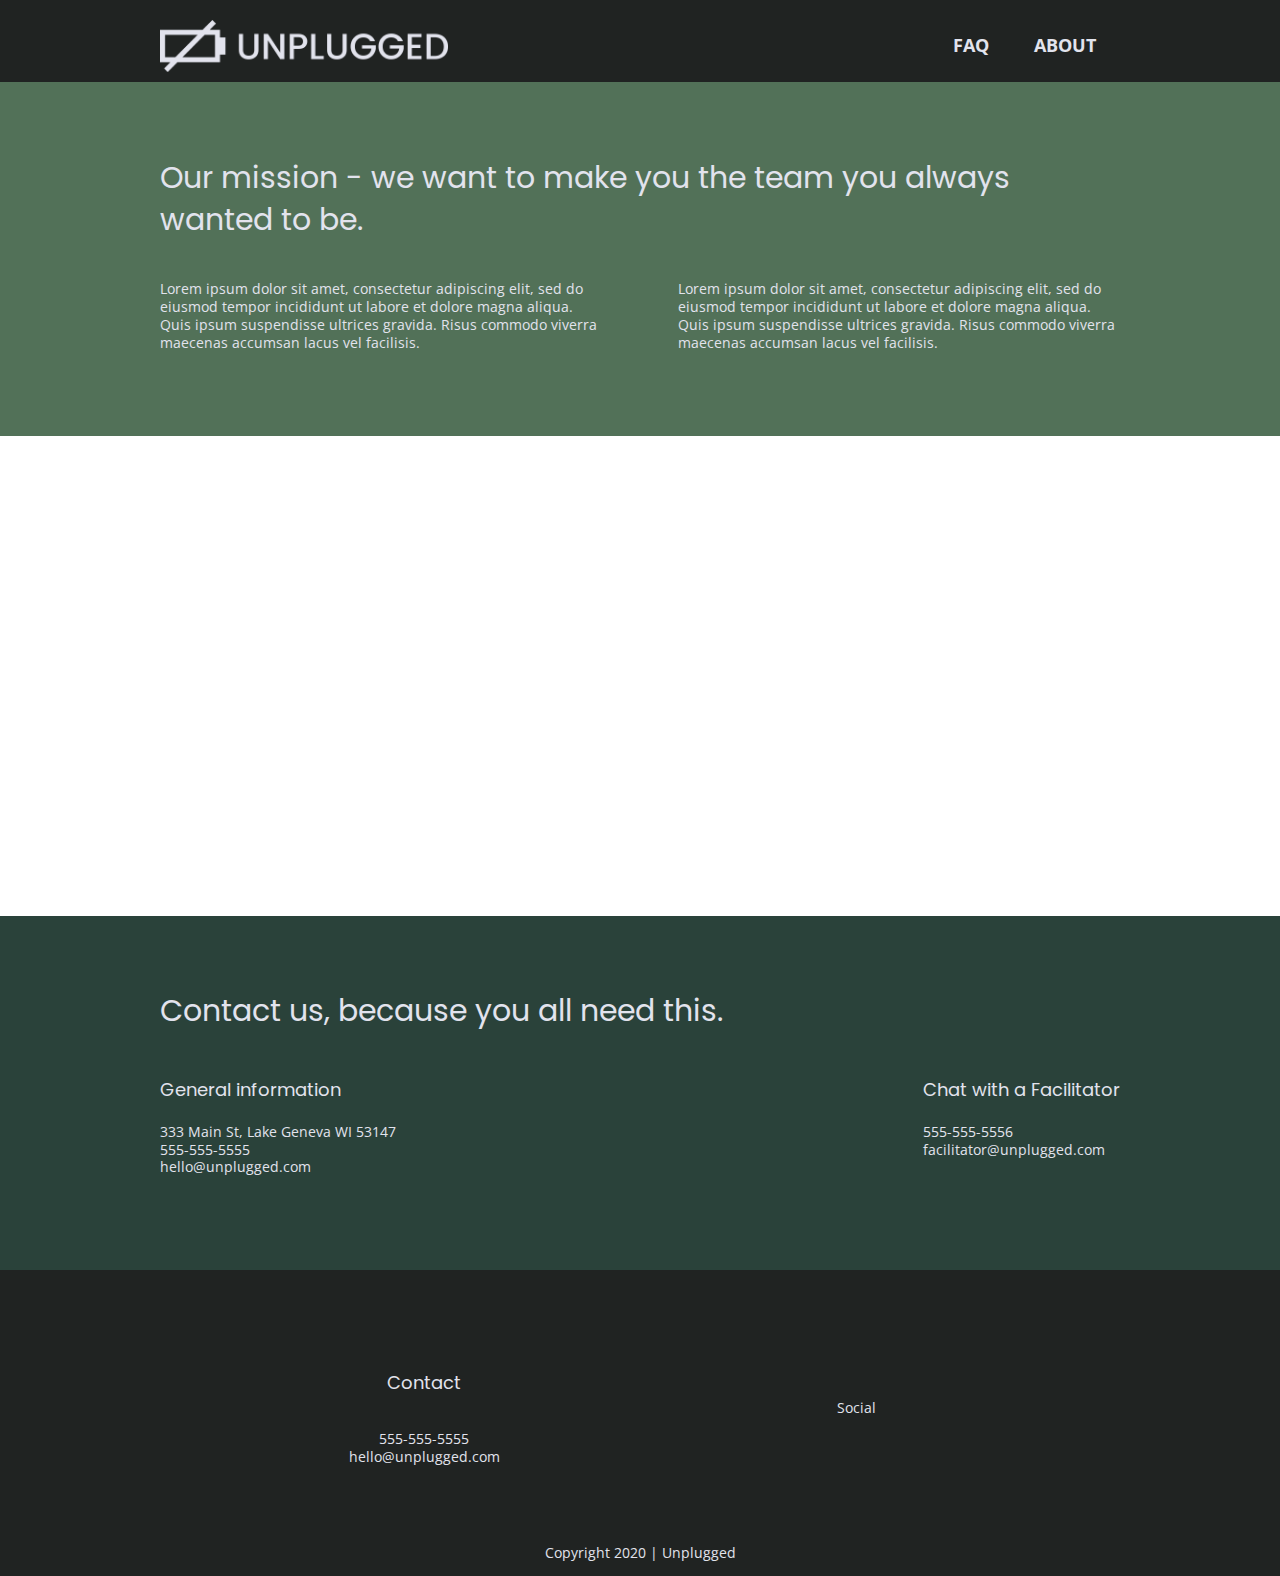
==== commit 8ef8fc25: "Added fontawesome icons" ====
--- a/about/index.html
+++ b/about/index.html
@@ -19,6 +19,8 @@
   <link href="https://fonts.googleapis.com/css?family=Open+Sans:400,700|Poppins:500,700" rel="stylesheet">
   <link rel="stylesheet" href="../css/normalize.css">
   <link rel="stylesheet" href="../css/main.css">
+  <link rel="stylesheet" href="https://use.fontawesome.com/releases/v5.13.1/css/all.css" integrity="sha384-xxzQGERXS00kBmZW/6qxqJPyxW3UR0BPsL4c8ILaIWXva5kFi7TxkIIaMiKtqV1Q" crossorigin="anonymous">
+
 
   <meta name="theme-color" content="#fafafa">
 </head>
--- a/css/main.css
+++ b/css/main.css
@@ -150,6 +150,11 @@
     font-style: normal;
 
    }
+
+   .features i {
+    font-size: 3.75em;
+          margin-bottom: 40px;
+  }
    
     
    .content-wrapper {
@@ -540,6 +545,10 @@
   display: none;
 }
 
+header figure {
+  width: 30%;
+}
+
 /*** Aside section***/
 
 
@@ -585,6 +594,15 @@
   width: 49%;
 }
 
+.reviews article figure,
+  .reviews article div {
+    width: 49%;
+  }
+
+  .reviews h3 {
+    width: 75%;
+    margin: 0;
+  }
 
 /***footer section ***/
 
@@ -670,8 +688,13 @@
 /*** hero-area **/
 .hero-area .content-wrapper h1{
 width: 60%;
-
-}
+}
+
+.hero-area h1 {
+  font-size: 3.75em;
+  width: 80%;
+}
+
 
 /* aside area */
 
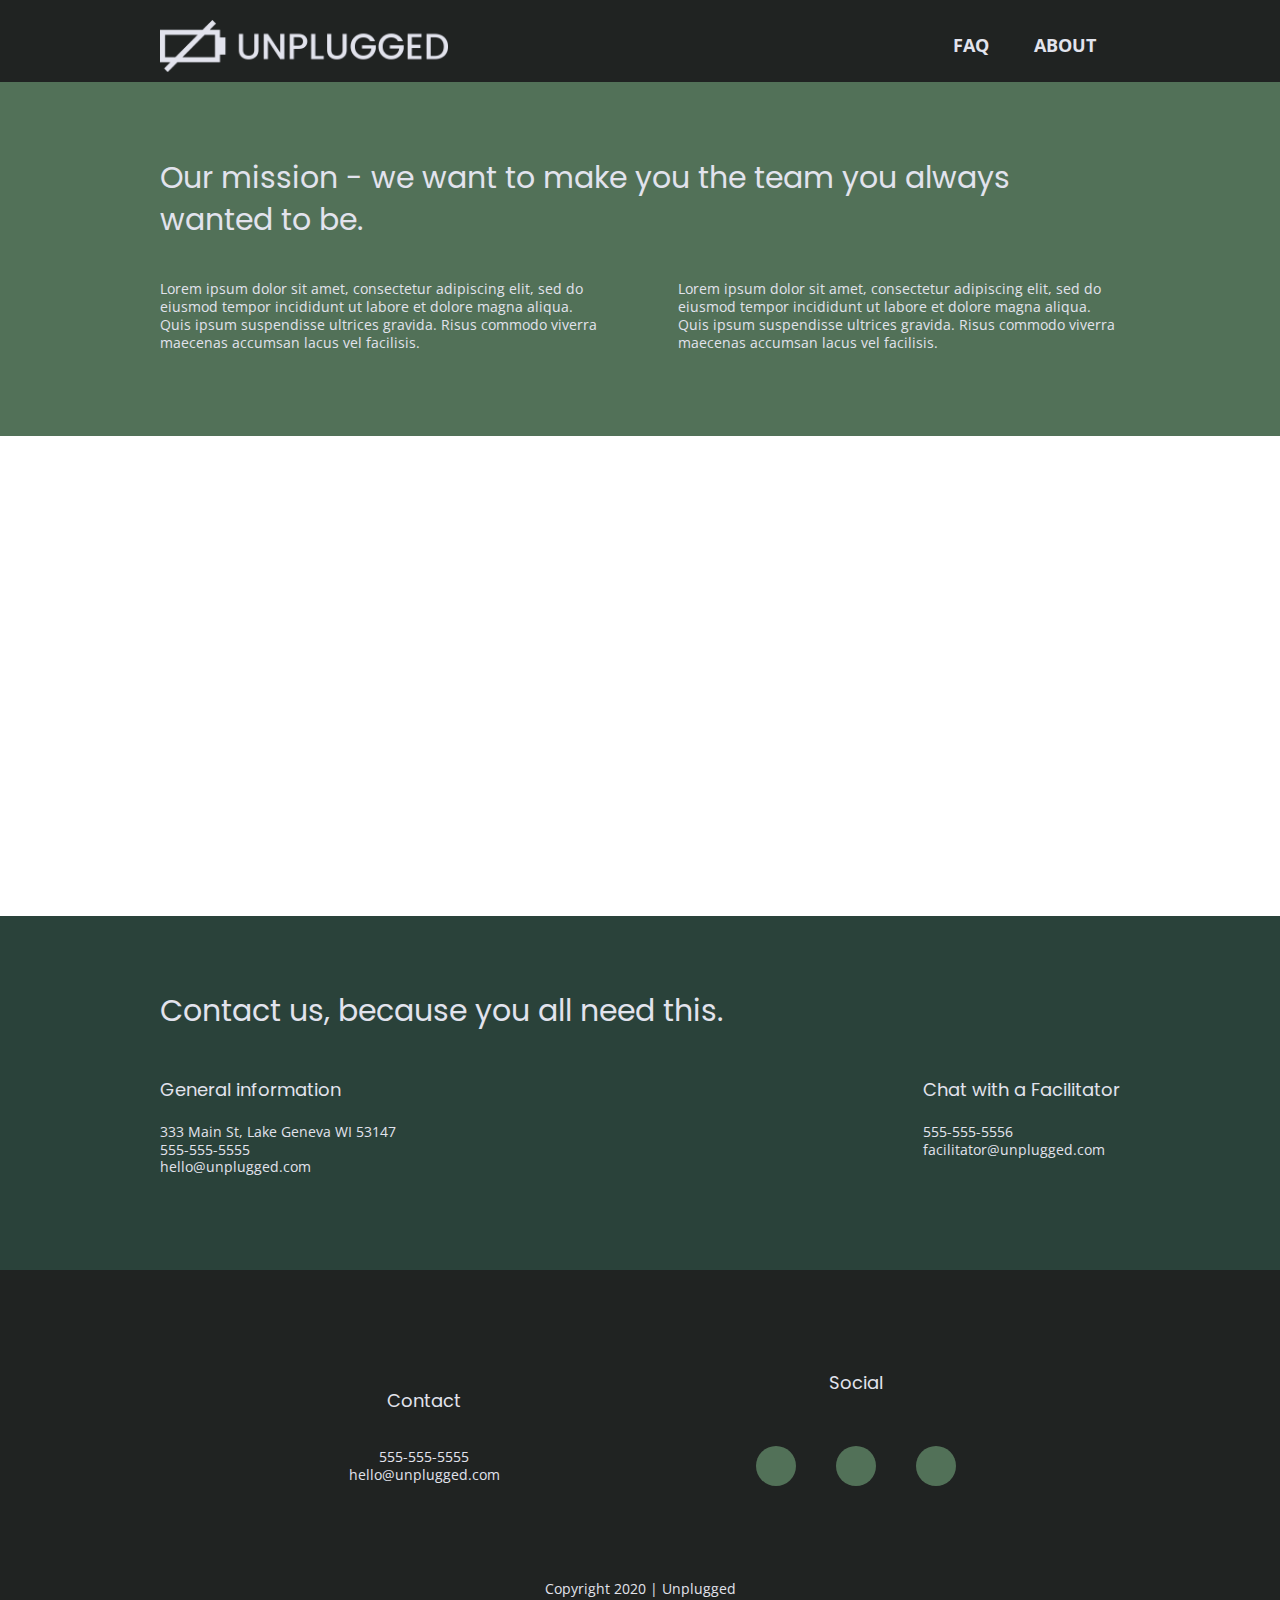
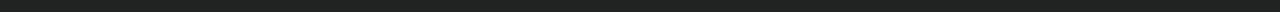
==== commit de8f30cb: "Added social icons" ====
--- a/about/index.html
+++ b/about/index.html
@@ -102,11 +102,11 @@
         </address>
         
         <div class="social">
-          <p> Social </p>
+          <h4> Social <h4>
           <div class="social-icons">
-            <p><a href="https://www.facebook.com" target="_blank"></a></p>
-            <p><a href="https://www.twitter.com" target="_blank"></a></p>
-            <p><a href="https://www.linkedin.com" target="_blank"></a></p>
+            <p><a href="https://www.facebook.com" target="_blank"><i class="fab fa-facebook"></i></a></p>
+            <p><a href="https://www.twitter.com" target="_blank"><i class="fab fa-twitter"></i></a></p>
+            <p><a href="https://www.linkedin.com" target="_blank"><i class="fab fa-instagram"></i></a></p>
           </div>
         </div>
       </div>
--- a/css/main.css
+++ b/css/main.css
@@ -137,6 +137,8 @@
     font-size: .875em;
     line-height: 1.285;
    }
+
+
     
    img { 
     width: 100%;
@@ -404,10 +406,6 @@
   padding-top: 30px;
 }
 
-footer .content-wrapper{
- 
-}
-
 .footer-content .contact{
   display:flex;
   justify-content: center;
@@ -415,6 +413,8 @@
   flex-flow: column wrap;
 }
 
+
+
 .contact p{
   text-align: center;
 }
@@ -425,8 +425,33 @@
   align-items: center;
   flex-flow: column wrap;
 }
-
-
+.footer-content .social-icons{
+  display: flex;
+  justify-content: space-around;
+  align-items: center;
+}
+
+footer .social-icons p {
+  background-color: #527158;
+  border-radius: 50%;
+  width: 40px;
+  height: 40px;
+  display: flex;
+  justify-content: center;
+  align-items: center;
+}
+
+footer .social h4{
+  margin-bottom: 10px;
+}
+
+footer .social-icons p {
+  margin: 20px;
+}
+
+footer .social-icons p i {
+  font-size: 1.3125em;
+}
 
 /* ==========================================================================
    Helper classes
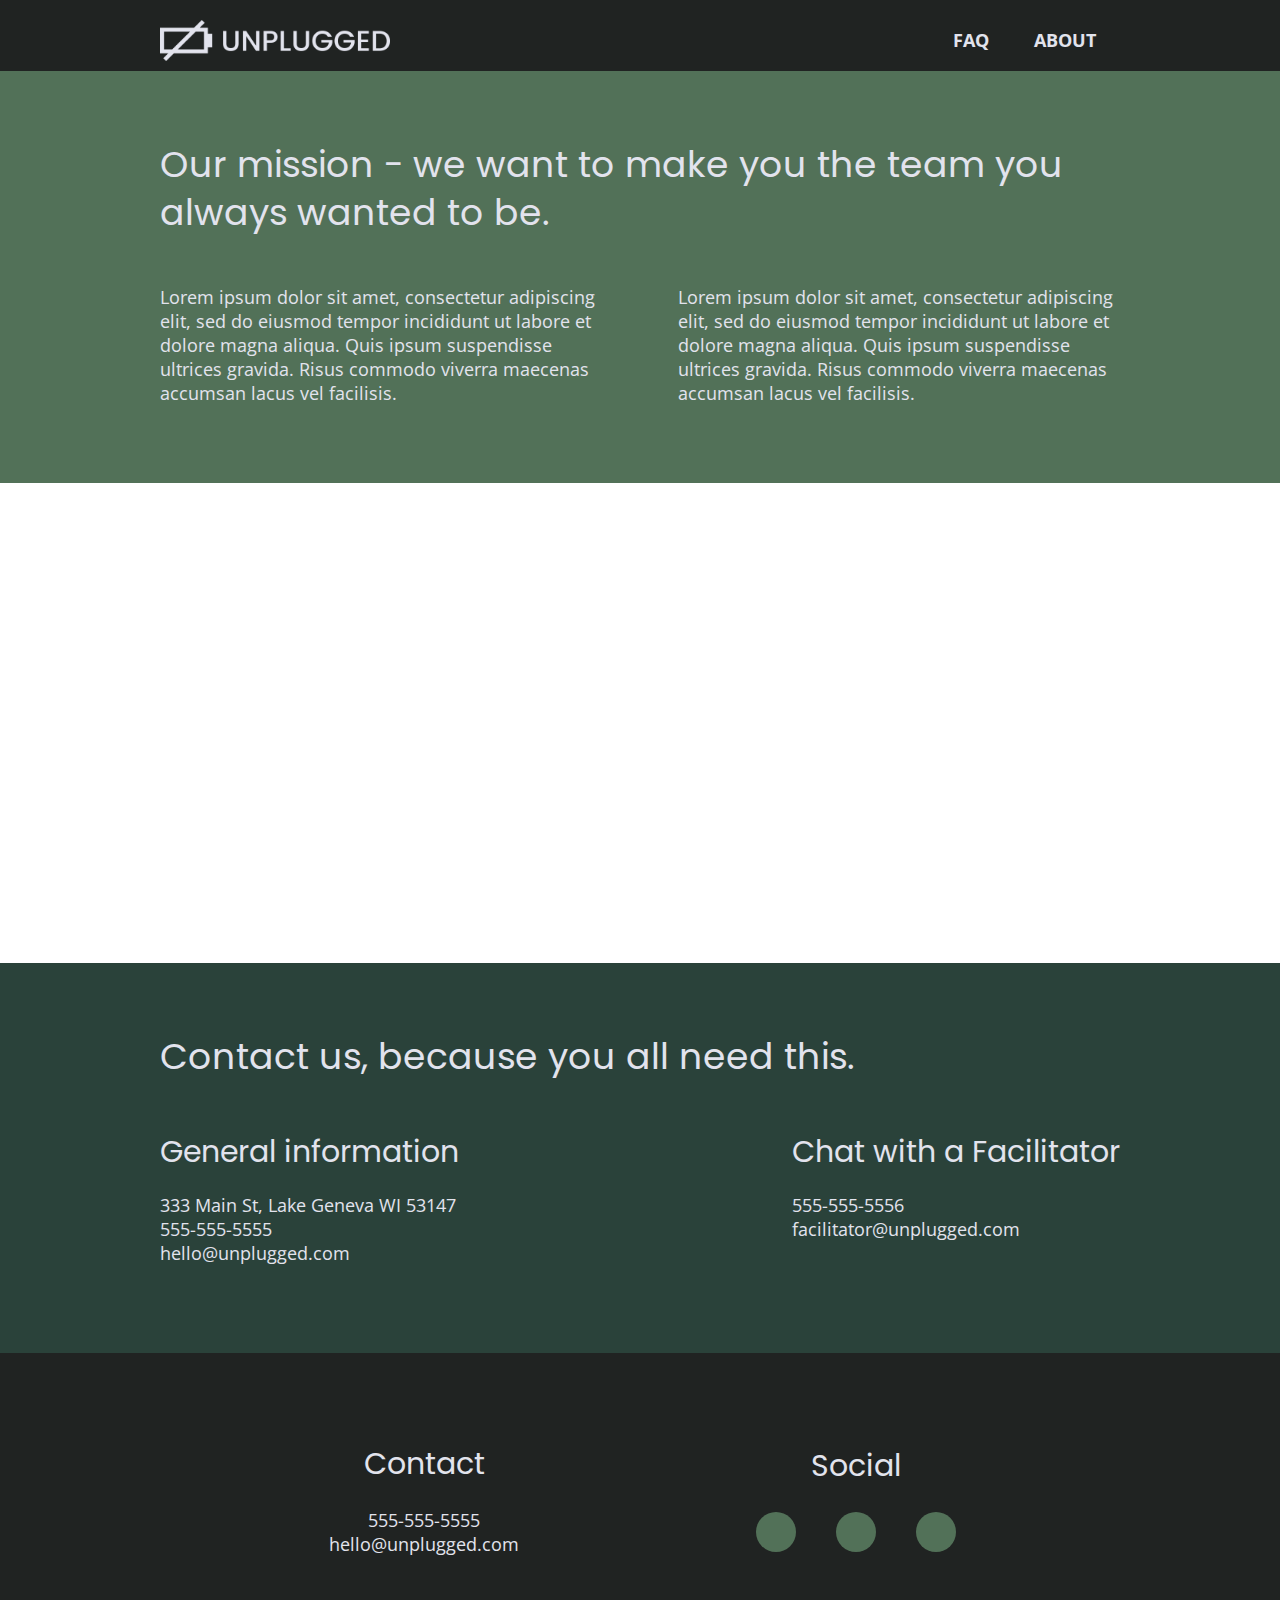
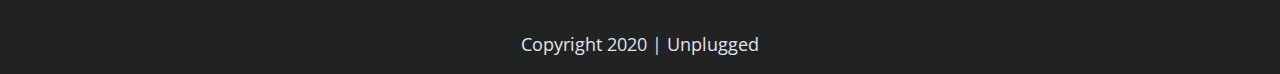
==== commit a6af0034: "Final tweaks" ====
--- a/about/index.html
+++ b/about/index.html
@@ -32,7 +32,7 @@
   <header>
     <div class="content-wrapper">
       <figure>
-        <a href="#"> <img src="../img/unpluggedlogo.png" alt="unplugged logo"/></a> <!--flex item -->
+        <a href="../index.html"> <img src="../img/unpluggedlogo.png" alt="unplugged logo"/></a> <!--flex item -->
       </figure>
       
       <div class="header-divider">
@@ -102,7 +102,7 @@
         </address>
         
         <div class="social">
-          <h4> Social <h4>
+          <h4> Social </h4>
           <div class="social-icons">
             <p><a href="https://www.facebook.com" target="_blank"><i class="fab fa-facebook"></i></a></p>
             <p><a href="https://www.twitter.com" target="_blank"><i class="fab fa-twitter"></i></a></p>
--- a/css/main.css
+++ b/css/main.css
@@ -86,7 +86,8 @@
 /* ==========================================================================
    Author's custom styles
    ========================================================================== */
-   */
+   
+
    /* General Styles */
     
    html {
@@ -234,7 +235,7 @@
   color: #e2e3ed;
   font-family: 'poppins', sans-serif;
   font-weight: normal;
-  margin: 0;
+  margin-top: 50px;
 }
 
 .hero-area{
@@ -244,6 +245,7 @@
   background: url('../img/background.jpg') center no-repeat #333;
   background-size: cover;
   min-height: 500px;
+
 }
 
 /**aside**/
@@ -295,7 +297,8 @@
 }
 
 .features h2{
-  margin-bottom: 60px;
+  margin-bottom: 40px;
+  width:90%;
 }
 .features .features-items{
   display: flex;
@@ -306,7 +309,7 @@
 
 .features article{
   text-align: center;
-  width: 63%;
+  width: 60%;
   margin: 30px 0;
 }
 
@@ -321,7 +324,8 @@
   display: flex;
   justify-content: center;
   flex-flow: row wrap;
-  background-color: #527158;
+  background-color: #2a423a;
+  padding-bottom: 30px;
 }
 
 .reviews h2 {
@@ -385,8 +389,15 @@
 
 .faq-content{
   display: flex;
-  align-items: center;
+  align-items: flex-start;
   justify-content: flex-start;
+  flex-flow: row wrap;
+}
+.faq .content-wrapper {
+  
+  display: flex;
+  justify-content: center;
+  align-items: center;
   flex-flow: row wrap;
 }
 
@@ -413,7 +424,9 @@
   flex-flow: column wrap;
 }
 
-
+footer .contact h4{
+  margin-bottom: 5px;
+}
 
 .contact p{
   text-align: center;
@@ -424,6 +437,7 @@
   justify-content: center;
   align-items: center;
   flex-flow: column wrap;
+  
 }
 .footer-content .social-icons{
   display: flex;
@@ -442,7 +456,7 @@
 }
 
 footer .social h4{
-  margin-bottom: 10px;
+  margin-bottom: 5px;
 }
 
 footer .social-icons p {
@@ -550,9 +564,16 @@
   }
 
 
-.content-wrapper{
-  width:
-}
+  h2 {
+    font-size: 2.25em;
+    line-height: 1.333;
+  }
+
+  h3 {
+      font-size: 1.5em;
+      line-height: 1.25;
+  }
+
 /*==========================HOMEPAGE ======================*/
 /** header style*/
 
@@ -574,6 +595,19 @@
   width: 30%;
 }
 
+/** Hero area **/
+
+.hero-area .content-wrapper h1{
+  width: 70%;
+}
+
+.hero-area{
+  max-height: 700px;
+}
+
+.hero-area .content-wrapper {
+  margin: 0px;
+}
 /*** Aside section***/
 
 
@@ -583,6 +617,7 @@
     display: flex;
     justify-content: space-between;
     flex-flow: row wrap;
+    margin-top: 20px;
   }
 
   aside .content-wrapper .form-description,
@@ -601,10 +636,11 @@
   align-items: center;
   flex-flow: column wrap;
   flex-basis: 50%;
+  margin: 15px 0;
 }
 
 .features .features-item-description {
-  width: 50%;
+  width: 53%;
 }
 
 
@@ -613,10 +649,6 @@
 .reviews article {
   display: flex;
   justify-content: space-between;
-}
-
-.reviews article div {
-  width: 49%;
 }
 
 .reviews article figure,
@@ -681,20 +713,26 @@
 /**===================== FAQ PAGE ================ **/
 
 .faq .content-wrapper {
-  display: flex;
   justify-content: space-between;
-  align-items: center;
-  flex-flow: row wrap;
 }
 
 .faq-content{
-  flex-basis: 40%;
+  flex-basis: 45%;
 }
 
 .faq .content-wrapper h2{
   width: 100%;
 }
   
+.faq h2 {
+  width: 100%;
+}
+
+.faq h4,
+.faq p {
+    font-size: .875em;
+    line-height: 1.125;
+}
 }
 
 @media only screen and (min-width: 1200px) {
@@ -704,8 +742,33 @@
 
 .content-wrapper {
   max-width: 960px;
-  margin: 50px 0;
-}
+  margin: 40px 0;
+}
+
+h2 {
+  font-size: 2.25em;
+}
+
+h3,
+h4 {
+    font-size: 1.875em;
+}
+
+p {
+    font-size: 1.125em;
+    line-height: 1.333;
+}
+
+header figure {
+  width: 24%;
+}
+
+/* Hero */
+.hero-area h1 {
+  font-size: 3.75em;
+  width: 80%;
+}
+
 
 header .content-wrapper{
   flex-basis: 80%;;
@@ -719,6 +782,7 @@
   font-size: 3.75em;
   width: 80%;
 }
+
 
 
 /* aside area */
@@ -759,7 +823,22 @@
     padding-bottom: 37.5%;
   }
 
-
+  /*============FAQ page ==============*/
+
+  .faq h2 {
+    width: 100%;
+    font-size: 3em;
+  }
+    
+  .faq h4,
+  .faq p {
+      font-size: 1.125em;
+      line-height: 1;
+  }
+
+  footer h4 {
+    font-size: 1.875em;
+  }
 }
 /* ==========================================================================
    Print styles.
